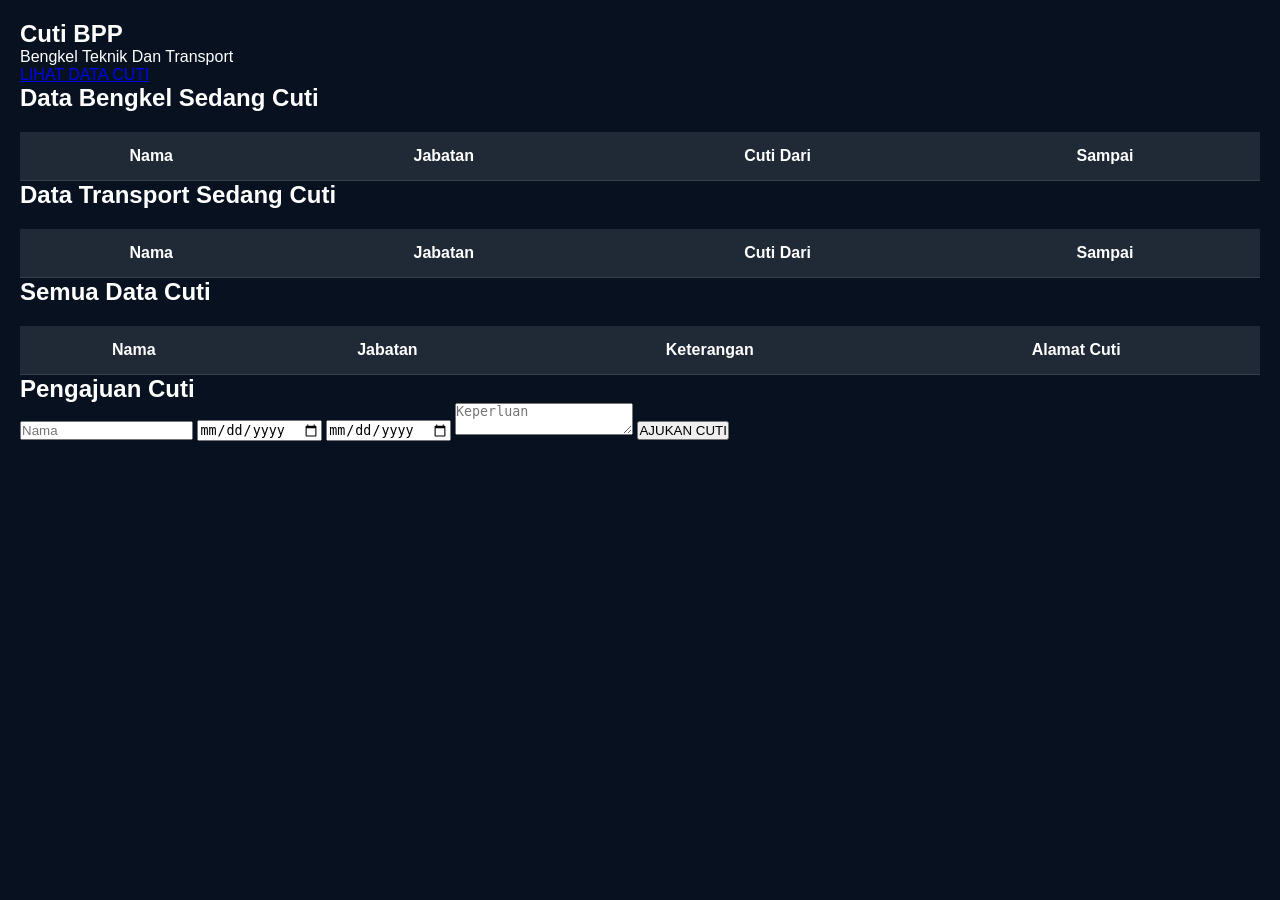
==== index.html @ aa013925 "Update index.html" ====
<!DOCTYPE html>
<html lang="id">
<head>
  <meta charset="UTF-8">
  <meta name="viewport" content="width=device-width, initial-scale=1.0">
  <title>Cuti BPP</title>

  <link rel="stylesheet" href="style.css">
</head>
<body>

  <!-- LANDING PAGE -->

  <section class="hero">

    <div class="overlay"></div>

    <div class="hero-content">
      <h1>Cuti BPP</h1>
      <p>Bengkel Teknik Dan Transport</p>

      <a href="#dashboard" class="btn">
        LIHAT DATA CUTI
      </a>
    </div>

  </section>

  <!-- DASHBOARD -->

  <section id="dashboard" class="dashboard">

    <div class="box">
      <h2>Data Bengkel Sedang Cuti</h2>

      <div class="table-wrap">
        <table>
          <thead>
            <tr>
              <th>Nama</th>
              <th>Jabatan</th>
              <th>Cuti Dari</th>
              <th>Sampai</th>
            </tr>
          </thead>

          <tbody id="bengkelAktif"></tbody>
        </table>
      </div>
    </div>

    <div class="box">
      <h2>Data Transport Sedang Cuti</h2>

      <div class="table-wrap">
        <table>
          <thead>
            <tr>
              <th>Nama</th>
              <th>Jabatan</th>
              <th>Cuti Dari</th>
              <th>Sampai</th>
            </tr>
          </thead>

          <tbody id="transportAktif"></tbody>
        </table>
      </div>
    </div>

    <div class="box">
      <h2>Semua Data Cuti</h2>

      <div class="table-wrap">
        <table>
          <thead>
            <tr>
              <th>Nama</th>
              <th>Jabatan</th>
              <th>Keterangan</th>
              <th>Alamat Cuti</th>
            </tr>
          </thead>

          <tbody id="semuaCuti"></tbody>
        </table>
      </div>
    </div>

  </section>

  <!-- FORM CUTI -->

  <section class="form-section">

    <div class="form-box">

      <h2>Pengajuan Cuti</h2>

      <form id="cutiForm">

        <input type="text" id="nama" placeholder="Nama" required>

        <input type="date" id="dari" required>

        <input type="date" id="sampai" required>

        <textarea id="keperluan" placeholder="Keperluan" required></textarea>

        <button type="submit">
          AJUKAN CUTI
        </button>

      </form>

    </div>

  </section>

  <script src="script.js"></script>

</body>
</html>
---- style.css ----
*{
  margin:0;
  padding:0;
  box-sizing:border-box;
}

body{
  font-family:Arial;
  background:#07111f;
  color:white;
  padding:20px;
}

header{
  margin-bottom:30px;
}

header h1{
  font-size:40px;
}

.card{
  background:rgba(255,255,255,0.05);
  padding:20px;
  border-radius:20px;
}

table{
  width:100%;
  border-collapse:collapse;
  margin-top:20px;
}

th,td{
  padding:15px;
  border-bottom:1px solid rgba(255,255,255,0.1);
}

th{
  background:rgba(255,255,255,0.1);
}
.status{
  background:#00c853;
  color:white;
  padding:6px 14px;
  border-radius:20px;
  font-size:12px;
  font-weight:bold;
}
.card{
  overflow-x:auto;
}
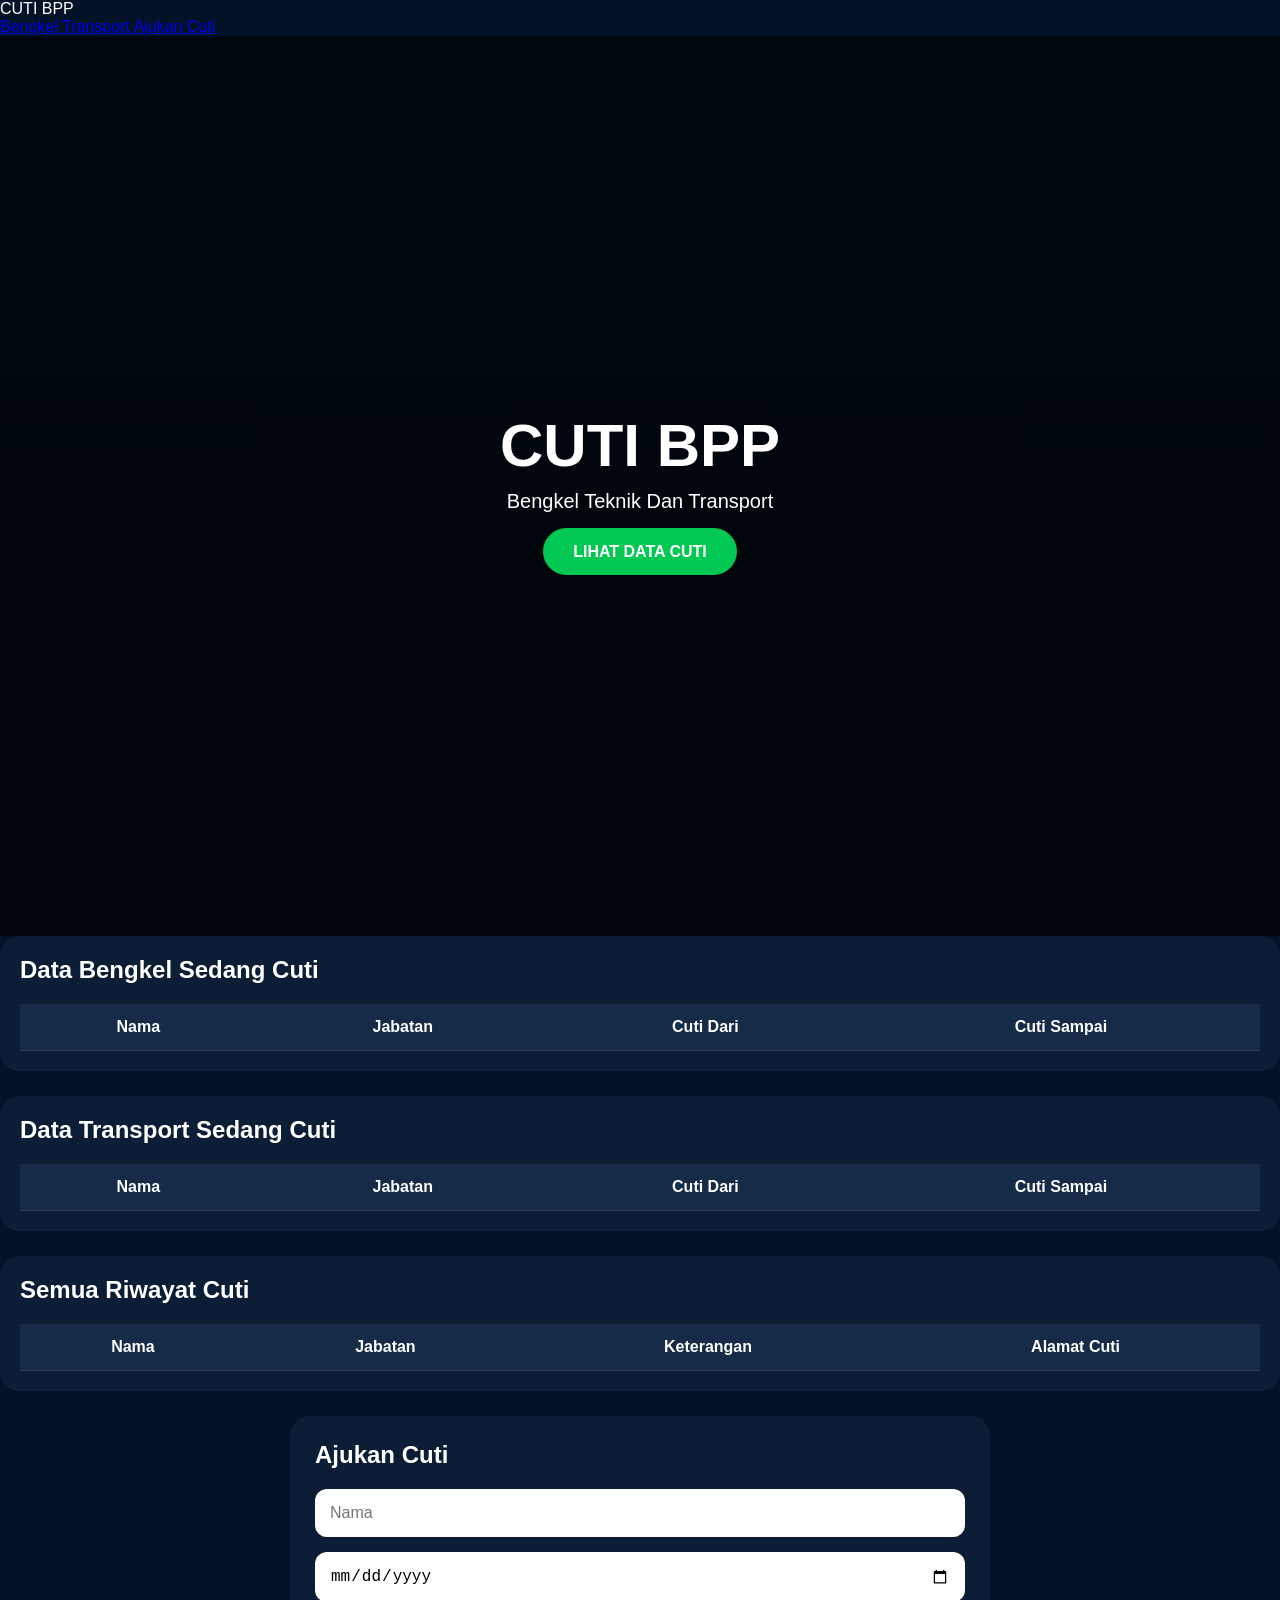
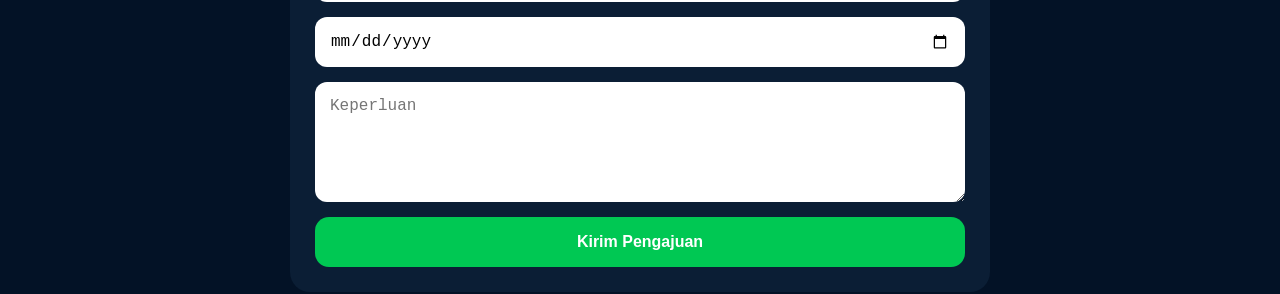
==== commit ac975a83: "Update index.html" ====
--- a/index.html
+++ b/index.html
@@ -1,123 +1,244 @@
 <!DOCTYPE html>
 <html lang="id">
 <head>
+
   <meta charset="UTF-8">
-  <meta name="viewport" content="width=device-width, initial-scale=1.0">
+
+  <meta name="viewport"
+  content="width=device-width, initial-scale=1.0">
+
   <title>Cuti BPP</title>
 
-  <link rel="stylesheet" href="style.css">
+  <link rel="stylesheet"
+  href="style.css">
+
 </head>
+
 <body>
 
-  <!-- LANDING PAGE -->
-
-  <section class="hero">
-
-    <div class="overlay"></div>
-
-    <div class="hero-content">
-      <h1>Cuti BPP</h1>
-      <p>Bengkel Teknik Dan Transport</p>
-
-      <a href="#dashboard" class="btn">
-        LIHAT DATA CUTI
-      </a>
-    </div>
-
-  </section>
-
-  <!-- DASHBOARD -->
-
-  <section id="dashboard" class="dashboard">
+<!-- NAVBAR -->
+
+<nav class="navbar">
+
+  <div class="logo">
+    CUTI BPP
+  </div>
+
+  <div class="menu">
+
+    <a href="#bengkel">
+      Bengkel
+    </a>
+
+    <a href="#transport">
+      Transport
+    </a>
+
+    <a href="#ajukan">
+      Ajukan Cuti
+    </a>
+
+  </div>
+
+</nav>
+
+<!-- HERO -->
+
+<section class="hero">
+
+  <div class="hero-content">
+
+    <h1>
+      CUTI BPP
+    </h1>
+
+    <p>
+      Bengkel Teknik Dan Transport
+    </p>
+
+    <a href="#bengkel"
+    class="btn">
+      LIHAT DATA CUTI
+    </a>
+
+  </div>
+
+</section>
+
+<!-- BENGKEL -->
+
+<section id="bengkel"
+class="section">
+
+  <div class="container">
 
     <div class="box">
-      <h2>Data Bengkel Sedang Cuti</h2>
+
+      <h2>
+        Data Bengkel Sedang Cuti
+      </h2>
 
       <div class="table-wrap">
+
         <table>
+
           <thead>
+
             <tr>
               <th>Nama</th>
               <th>Jabatan</th>
               <th>Cuti Dari</th>
-              <th>Sampai</th>
+              <th>Cuti Sampai</th>
             </tr>
+
           </thead>
 
-          <tbody id="bengkelAktif"></tbody>
+          <tbody id="bengkelAktif">
+
+          </tbody>
+
         </table>
+
       </div>
-    </div>
+
+    </div>
+
+  </div>
+
+</section>
+
+<!-- TRANSPORT -->
+
+<section id="transport"
+class="section">
+
+  <div class="container">
 
     <div class="box">
-      <h2>Data Transport Sedang Cuti</h2>
+
+      <h2>
+        Data Transport Sedang Cuti
+      </h2>
 
       <div class="table-wrap">
+
         <table>
+
           <thead>
+
             <tr>
               <th>Nama</th>
               <th>Jabatan</th>
               <th>Cuti Dari</th>
-              <th>Sampai</th>
+              <th>Cuti Sampai</th>
             </tr>
+
           </thead>
 
-          <tbody id="transportAktif"></tbody>
+          <tbody id="transportAktif">
+
+          </tbody>
+
         </table>
+
       </div>
-    </div>
+
+    </div>
+
+  </div>
+
+</section>
+
+<!-- SEMUA CUTI -->
+
+<section class="section">
+
+  <div class="container">
 
     <div class="box">
-      <h2>Semua Data Cuti</h2>
+
+      <h2>
+        Semua Riwayat Cuti
+      </h2>
 
       <div class="table-wrap">
+
         <table>
+
           <thead>
+
             <tr>
               <th>Nama</th>
               <th>Jabatan</th>
               <th>Keterangan</th>
               <th>Alamat Cuti</th>
             </tr>
+
           </thead>
 
-          <tbody id="semuaCuti"></tbody>
+          <tbody id="semuaCuti">
+
+          </tbody>
+
         </table>
+
       </div>
-    </div>
-
-  </section>
-
-  <!-- FORM CUTI -->
-
-  <section class="form-section">
+
+    </div>
+
+  </div>
+
+</section>
+
+<!-- FORM -->
+
+<section id="ajukan"
+class="section">
+
+  <div class="container">
 
     <div class="form-box">
 
-      <h2>Pengajuan Cuti</h2>
+      <h2>
+        Ajukan Cuti
+      </h2>
 
       <form id="cutiForm">
 
-        <input type="text" id="nama" placeholder="Nama" required>
-
-        <input type="date" id="dari" required>
-
-        <input type="date" id="sampai" required>
-
-        <textarea id="keperluan" placeholder="Keperluan" required></textarea>
+        <input
+        type="text"
+        id="nama"
+        placeholder="Nama"
+        required>
+
+        <input
+        type="date"
+        id="dari"
+        required>
+
+        <input
+        type="date"
+        id="sampai"
+        required>
+
+        <textarea
+        id="keperluan"
+        placeholder="Keperluan"
+        required></textarea>
 
         <button type="submit">
-          AJUKAN CUTI
+          Kirim Pengajuan
         </button>
 
       </form>
 
     </div>
 
-  </section>
-
-  <script src="script.js"></script>
+  </div>
+
+</section>
+
+<script src="script.js"></script>
 
 </body>
 </html>
--- a/style.css
+++ b/style.css
@@ -4,49 +4,152 @@
   box-sizing:border-box;
 }
 
+html{
+  scroll-behavior:smooth;
+}
+
 body{
   font-family:Arial;
-  background:#07111f;
+  background:#031226;
   color:white;
+}
+
+/* HERO */
+
+.hero{
+  height:100vh;
+  background:
+  linear-gradient(rgba(0,0,0,.6),rgba(0,0,0,.7)),
+  url('https://images.unsplash.com/photo-1517048676732-d65bc937f952?q=80&w=1400');
+
+  background-size:cover;
+  background-position:center;
+
+  display:flex;
+  align-items:center;
+  justify-content:center;
+
+  text-align:center;
   padding:20px;
 }
 
-header{
+.hero-content h1{
+  font-size:60px;
+  margin-bottom:10px;
+}
+
+.hero-content p{
+  font-size:20px;
   margin-bottom:30px;
 }
 
-header h1{
-  font-size:40px;
+.btn{
+  background:#00c853;
+  color:white;
+  padding:15px 30px;
+  border-radius:30px;
+  text-decoration:none;
+  font-weight:bold;
 }
 
-.card{
-  background:rgba(255,255,255,0.05);
+/* DASHBOARD */
+
+.dashboard{
+  padding:30px 15px;
+}
+
+.box{
+  background:#0b1e35;
+  margin-bottom:25px;
   padding:20px;
   border-radius:20px;
+}
+
+.box h2{
+  margin-bottom:20px;
+}
+
+.table-wrap{
+  overflow-x:auto;
 }
 
 table{
   width:100%;
   border-collapse:collapse;
-  margin-top:20px;
+  min-width:700px;
 }
 
 th,td{
-  padding:15px;
-  border-bottom:1px solid rgba(255,255,255,0.1);
+  padding:14px;
+  border-bottom:1px solid rgba(255,255,255,.1);
 }
 
 th{
-  background:rgba(255,255,255,0.1);
+  background:#162b47;
 }
-.status{
+
+/* FORM */
+
+.form-section{
+  padding:30px 15px 60px;
+}
+
+.form-box{
+  background:#0b1e35;
+  padding:25px;
+  border-radius:20px;
+  max-width:700px;
+  margin:auto;
+}
+
+.form-box h2{
+  margin-bottom:20px;
+}
+
+form{
+  display:flex;
+  flex-direction:column;
+  gap:15px;
+}
+
+input,
+textarea{
+  padding:15px;
+  border:none;
+  border-radius:12px;
+  font-size:16px;
+}
+
+textarea{
+  min-height:120px;
+}
+
+button{
   background:#00c853;
   color:white;
-  padding:6px 14px;
-  border-radius:20px;
-  font-size:12px;
+  border:none;
+  padding:16px;
+  border-radius:14px;
+  font-size:16px;
   font-weight:bold;
+  cursor:pointer;
 }
-.card{
-  overflow-x:auto;
+
+/* MOBILE */
+
+@media(max-width:768px){
+
+  .hero-content h1{
+    font-size:42px;
+  }
+
+  .hero-content p{
+    font-size:16px;
+  }
+
+  th,td{
+    font-size:13px;
+    padding:10px;
+  }
+
 }
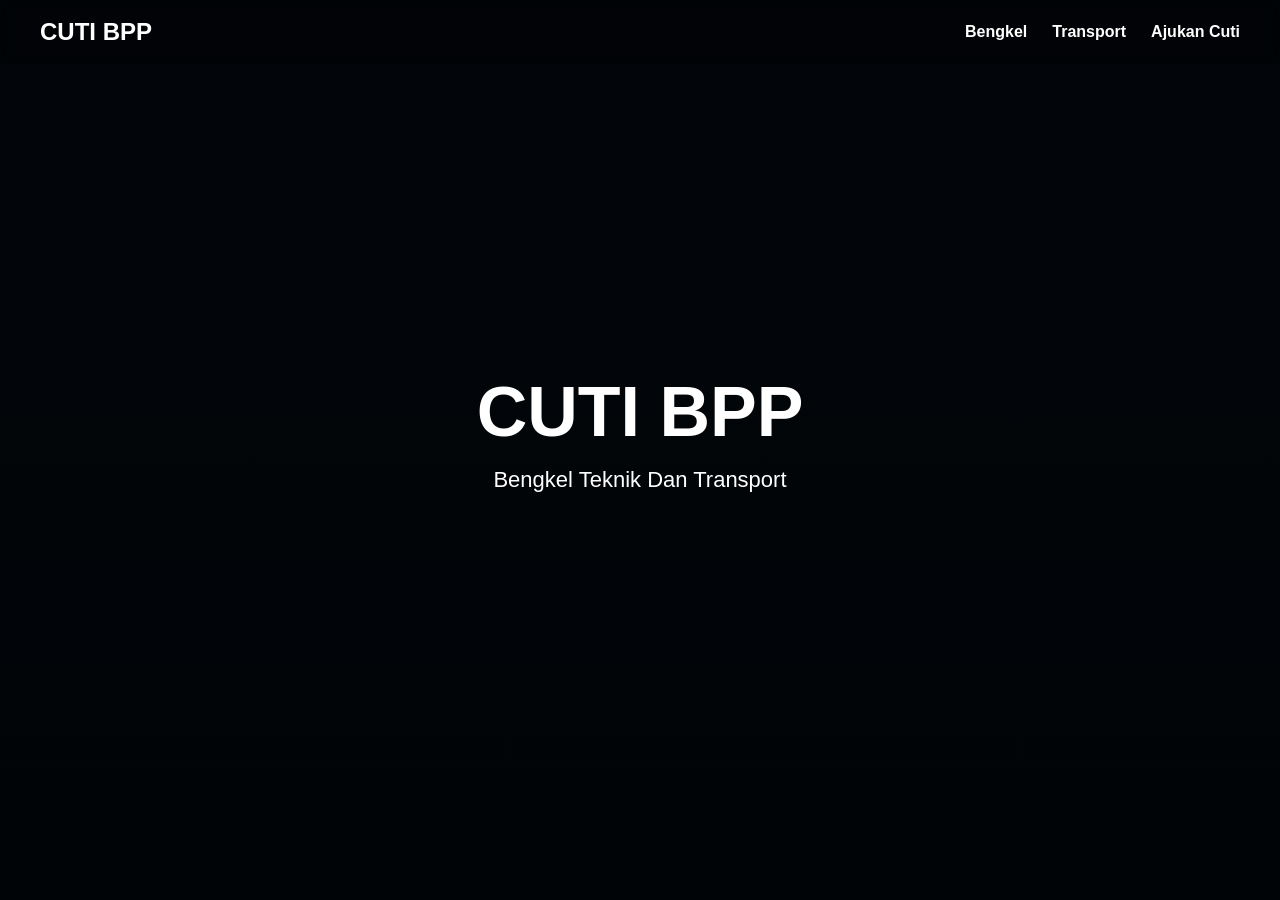
==== commit fd677f51: "Update index.html" ====
--- a/index.html
+++ b/index.html
@@ -16,8 +16,6 @@
 
 <body>
 
-<!-- NAVBAR -->
-
 <nav class="navbar">
 
   <div class="logo">
@@ -26,23 +24,21 @@
 
   <div class="menu">
 
-    <a href="#bengkel">
+    <a href="bengkel.html">
       Bengkel
     </a>
 
-    <a href="#transport">
+    <a href="transport.html">
       Transport
     </a>
 
-    <a href="#ajukan">
+    <a href="ajukan-cuti.html">
       Ajukan Cuti
     </a>
 
   </div>
 
 </nav>
-
-<!-- HERO -->
 
 <section class="hero">
 
@@ -56,189 +52,9 @@
       Bengkel Teknik Dan Transport
     </p>
 
-    <a href="#bengkel"
-    class="btn">
-      LIHAT DATA CUTI
-    </a>
-
   </div>
 
 </section>
 
-<!-- BENGKEL -->
-
-<section id="bengkel"
-class="section">
-
-  <div class="container">
-
-    <div class="box">
-
-      <h2>
-        Data Bengkel Sedang Cuti
-      </h2>
-
-      <div class="table-wrap">
-
-        <table>
-
-          <thead>
-
-            <tr>
-              <th>Nama</th>
-              <th>Jabatan</th>
-              <th>Cuti Dari</th>
-              <th>Cuti Sampai</th>
-            </tr>
-
-          </thead>
-
-          <tbody id="bengkelAktif">
-
-          </tbody>
-
-        </table>
-
-      </div>
-
-    </div>
-
-  </div>
-
-</section>
-
-<!-- TRANSPORT -->
-
-<section id="transport"
-class="section">
-
-  <div class="container">
-
-    <div class="box">
-
-      <h2>
-        Data Transport Sedang Cuti
-      </h2>
-
-      <div class="table-wrap">
-
-        <table>
-
-          <thead>
-
-            <tr>
-              <th>Nama</th>
-              <th>Jabatan</th>
-              <th>Cuti Dari</th>
-              <th>Cuti Sampai</th>
-            </tr>
-
-          </thead>
-
-          <tbody id="transportAktif">
-
-          </tbody>
-
-        </table>
-
-      </div>
-
-    </div>
-
-  </div>
-
-</section>
-
-<!-- SEMUA CUTI -->
-
-<section class="section">
-
-  <div class="container">
-
-    <div class="box">
-
-      <h2>
-        Semua Riwayat Cuti
-      </h2>
-
-      <div class="table-wrap">
-
-        <table>
-
-          <thead>
-
-            <tr>
-              <th>Nama</th>
-              <th>Jabatan</th>
-              <th>Keterangan</th>
-              <th>Alamat Cuti</th>
-            </tr>
-
-          </thead>
-
-          <tbody id="semuaCuti">
-
-          </tbody>
-
-        </table>
-
-      </div>
-
-    </div>
-
-  </div>
-
-</section>
-
-<!-- FORM -->
-
-<section id="ajukan"
-class="section">
-
-  <div class="container">
-
-    <div class="form-box">
-
-      <h2>
-        Ajukan Cuti
-      </h2>
-
-      <form id="cutiForm">
-
-        <input
-        type="text"
-        id="nama"
-        placeholder="Nama"
-        required>
-
-        <input
-        type="date"
-        id="dari"
-        required>
-
-        <input
-        type="date"
-        id="sampai"
-        required>
-
-        <textarea
-        id="keperluan"
-        placeholder="Keperluan"
-        required></textarea>
-
-        <button type="submit">
-          Kirim Pengajuan
-        </button>
-
-      </form>
-
-    </div>
-
-  </div>
-
-</section>
-
-<script src="script.js"></script>
-
 </body>
 </html>
--- a/style.css
+++ b/style.css
@@ -10,64 +10,123 @@
 
 body{
   font-family:Arial;
-  background:#031226;
-  color:white;
+  background:#061321;
+  color:white;
+  overflow-x:hidden;
+}
+
+/* NAVBAR */
+
+.navbar{
+  width:100%;
+  position:fixed;
+  top:0;
+  left:0;
+
+  display:flex;
+  justify-content:space-between;
+  align-items:center;
+
+  padding:18px 40px;
+
+  background:rgba(0,0,0,.4);
+  backdrop-filter:blur(10px);
+
+  z-index:999;
+}
+
+.logo{
+  font-size:24px;
+  font-weight:bold;
+}
+
+.menu{
+  display:flex;
+  gap:25px;
+}
+
+.menu a{
+  color:white;
+  text-decoration:none;
+  font-weight:bold;
+}
+
+.menu a:hover{
+  color:#00c853;
 }
 
 /* HERO */
 
 .hero{
-  height:100vh;
+  min-height:100vh;
+
   background:
-  linear-gradient(rgba(0,0,0,.6),rgba(0,0,0,.7)),
-  url('https://images.unsplash.com/photo-1517048676732-d65bc937f952?q=80&w=1400');
+  linear-gradient(rgba(0,0,0,.7),rgba(0,0,0,.8)),
+  url('https://images.unsplash.com/photo-1497366754035-f200968a6e72?q=80&w=1400');
 
   background-size:cover;
   background-position:center;
 
   display:flex;
+  justify-content:center;
   align-items:center;
-  justify-content:center;
 
   text-align:center;
+
   padding:20px;
 }
 
 .hero-content h1{
-  font-size:60px;
-  margin-bottom:10px;
+  font-size:70px;
+  margin-bottom:15px;
 }
 
 .hero-content p{
-  font-size:20px;
-  margin-bottom:30px;
+  font-size:22px;
+  margin-bottom:35px;
 }
 
 .btn{
   background:#00c853;
   color:white;
-  padding:15px 30px;
-  border-radius:30px;
+
   text-decoration:none;
-  font-weight:bold;
-}
-
-/* DASHBOARD */
-
-.dashboard{
-  padding:30px 15px;
-}
+
+  padding:16px 35px;
+
+  border-radius:40px;
+
+  font-weight:bold;
+}
+
+/* SECTION */
+
+.section{
+  padding:40px 15px;
+}
+
+.container{
+  max-width:1300px;
+  margin:auto;
+}
+
+/* BOX */
 
 .box{
-  background:#0b1e35;
-  margin-bottom:25px;
-  padding:20px;
+  background:#0d1f33;
+
+  padding:25px;
+
   border-radius:20px;
+
+  margin-bottom:30px;
 }
 
 .box h2{
   margin-bottom:20px;
 }
+
+/* TABLE */
 
 .table-wrap{
   overflow-x:auto;
@@ -79,26 +138,28 @@
   min-width:700px;
 }
 
-th,td{
+th{
+  background:#142b45;
+  padding:15px;
+  text-align:left;
+}
+
+td{
   padding:14px;
-  border-bottom:1px solid rgba(255,255,255,.1);
-}
-
-th{
-  background:#162b47;
+  border-bottom:1px solid rgba(255,255,255,.08);
 }
 
 /* FORM */
 
-.form-section{
-  padding:30px 15px 60px;
-}
-
 .form-box{
-  background:#0b1e35;
-  padding:25px;
+  background:#0d1f33;
+
+  padding:30px;
+
   border-radius:20px;
+
   max-width:700px;
+
   margin:auto;
 }
 
@@ -114,30 +175,64 @@
 
 input,
 textarea{
+  background:#081423;
+
+  border:none;
+
   padding:15px;
-  border:none;
+
   border-radius:12px;
-  font-size:16px;
+
+  color:white;
+
+  font-size:15px;
 }
 
 textarea{
-  min-height:120px;
+  min-height:140px;
+  resize:none;
 }
 
 button{
   background:#00c853;
-  color:white;
+
   border:none;
-  padding:16px;
-  border-radius:14px;
+
+  color:white;
+
+  padding:15px;
+
+  border-radius:12px;
+
   font-size:16px;
-  font-weight:bold;
+
+  font-weight:bold;
+
   cursor:pointer;
 }
 
 /* MOBILE */
 
 @media(max-width:768px){
+
+  .navbar{
+    flex-direction:column;
+    gap:15px;
+    padding:15px;
+  }
+
+  .menu{
+    width:100%;
+    justify-content:space-around;
+  }
+
+  .menu a{
+    font-size:14px;
+  }
+
+  .hero{
+    min-height:75vh;
+  }
 
   .hero-content h1{
     font-size:42px;
@@ -147,9 +242,25 @@
     font-size:16px;
   }
 
+  .btn{
+    display:block;
+  }
+
+  .box{
+    padding:18px;
+  }
+
+  table{
+    min-width:600px;
+  }
+
   th,td{
-    font-size:13px;
+    font-size:12px;
     padding:10px;
   }
 
-}
+  .form-box{
+    padding:20px;
+  }
+
+}
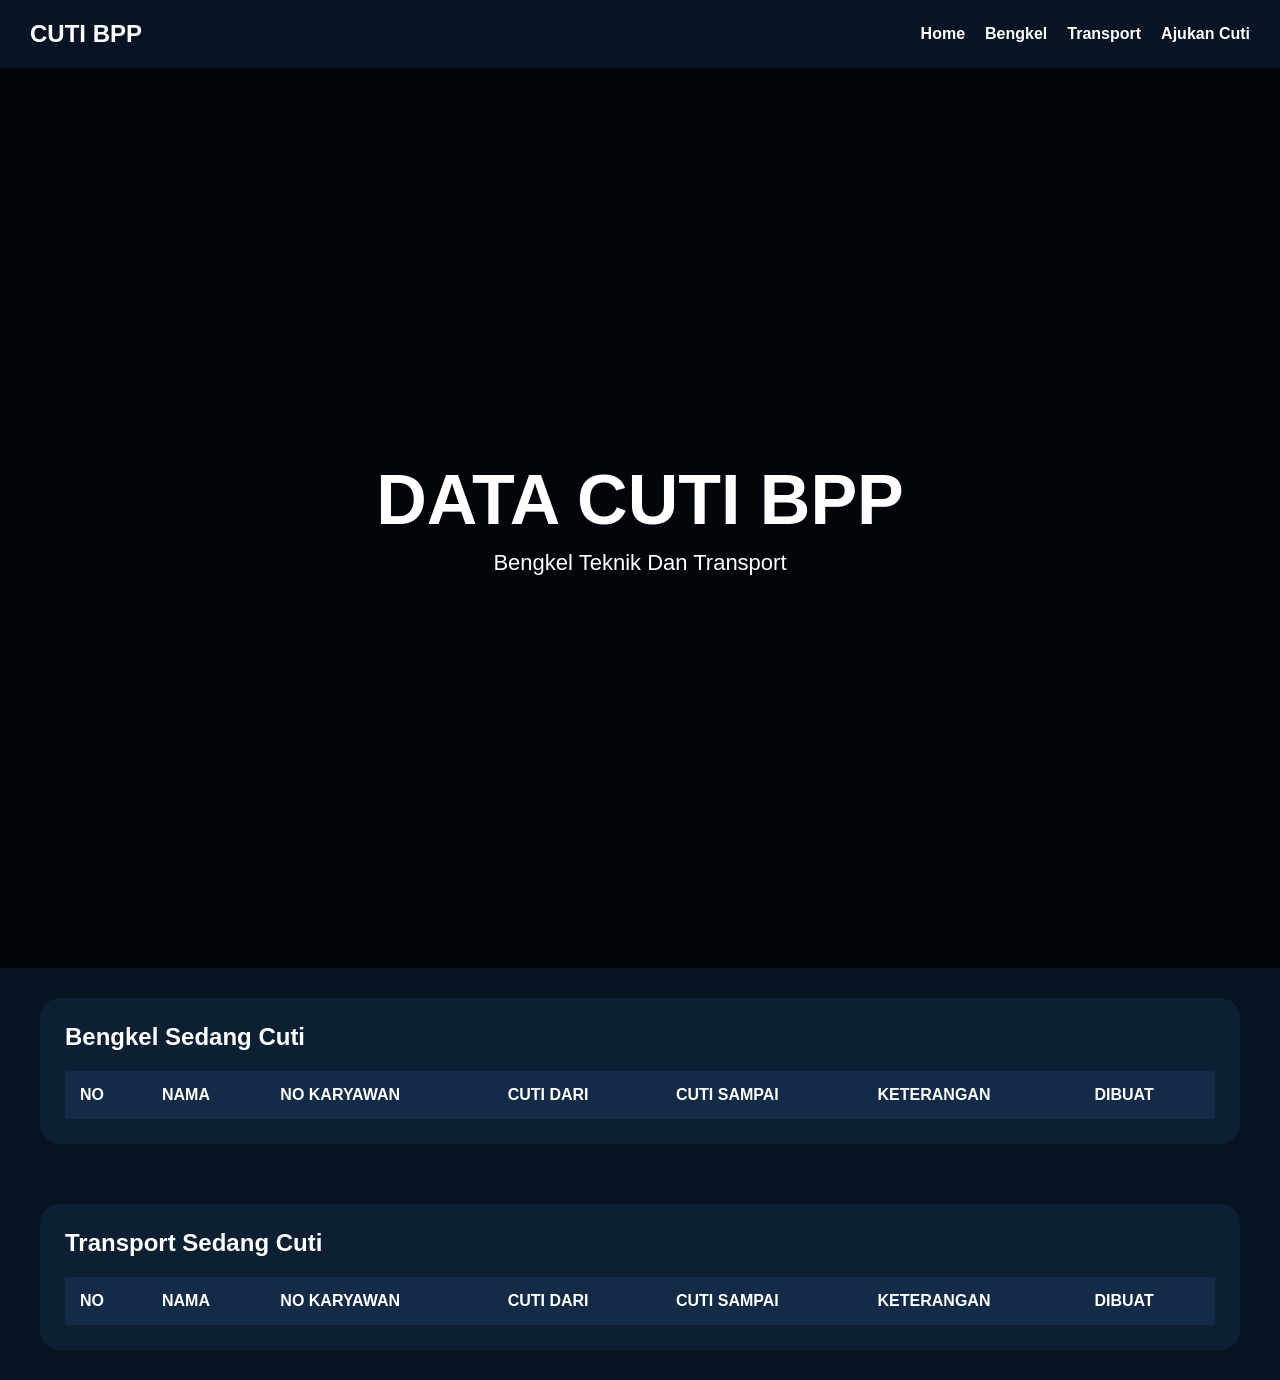
==== commit 53905624: "Update index.html" ====
--- a/index.html
+++ b/index.html
@@ -16,6 +16,8 @@
 
 <body>
 
+<!-- NAVBAR -->
+
 <nav class="navbar">
 
   <div class="logo">
@@ -23,6 +25,10 @@
   </div>
 
   <div class="menu">
+
+    <a href="index.html">
+      Home
+    </a>
 
     <a href="bengkel.html">
       Bengkel
@@ -40,12 +46,14 @@
 
 </nav>
 
+<!-- HERO -->
+
 <section class="hero">
 
   <div class="hero-content">
 
     <h1>
-      CUTI BPP
+      DATA CUTI BPP
     </h1>
 
     <p>
@@ -56,5 +64,95 @@
 
 </section>
 
+<!-- BENGKEL -->
+
+<section class="section">
+
+  <div class="container">
+
+    <div class="box">
+
+      <h2>
+        Bengkel Sedang Cuti
+      </h2>
+
+      <div class="table-wrap">
+
+        <table>
+
+          <thead>
+
+            <tr>
+              <th>NO</th>
+              <th>NAMA</th>
+              <th>NO KARYAWAN</th>
+              <th>CUTI DARI</th>
+              <th>CUTI SAMPAI</th>
+              <th>KETERANGAN</th>
+              <th>DIBUAT</th>
+            </tr>
+
+          </thead>
+
+          <tbody id="bengkelBody">
+
+          </tbody>
+
+        </table>
+
+      </div>
+
+    </div>
+
+  </div>
+
+</section>
+
+<!-- TRANSPORT -->
+
+<section class="section">
+
+  <div class="container">
+
+    <div class="box">
+
+      <h2>
+        Transport Sedang Cuti
+      </h2>
+
+      <div class="table-wrap">
+
+        <table>
+
+          <thead>
+
+            <tr>
+              <th>NO</th>
+              <th>NAMA</th>
+              <th>NO KARYAWAN</th>
+              <th>CUTI DARI</th>
+              <th>CUTI SAMPAI</th>
+              <th>KETERANGAN</th>
+              <th>DIBUAT</th>
+            </tr>
+
+          </thead>
+
+          <tbody id="transportBody">
+
+          </tbody>
+
+        </table>
+
+      </div>
+
+    </div>
+
+  </div>
+
+</section>
+
+<script src="index.js"></script>
+
 </body>
 </html>
--- a/style.css
+++ b/style.css
@@ -4,35 +4,22 @@
   box-sizing:border-box;
 }
 
-html{
-  scroll-behavior:smooth;
-}
-
 body{
   font-family:Arial;
   background:#061321;
   color:white;
-  overflow-x:hidden;
 }
 
 /* NAVBAR */
 
 .navbar{
-  width:100%;
-  position:fixed;
-  top:0;
-  left:0;
-
   display:flex;
   justify-content:space-between;
   align-items:center;
 
-  padding:18px 40px;
+  padding:20px 30px;
 
-  background:rgba(0,0,0,.4);
-  backdrop-filter:blur(10px);
-
-  z-index:999;
+  background:#081423;
 }
 
 .logo{
@@ -42,7 +29,7 @@
 
 .menu{
   display:flex;
-  gap:25px;
+  gap:20px;
 }
 
 .menu a{
@@ -51,21 +38,10 @@
   font-weight:bold;
 }
 
-.menu a:hover{
-  color:#00c853;
-}
-
 /* HERO */
 
 .hero{
   min-height:100vh;
-
-  background:
-  linear-gradient(rgba(0,0,0,.7),rgba(0,0,0,.8)),
-  url('https://images.unsplash.com/photo-1497366754035-f200968a6e72?q=80&w=1400');
-
-  background-size:cover;
-  background-position:center;
 
   display:flex;
   justify-content:center;
@@ -73,40 +49,30 @@
 
   text-align:center;
 
-  padding:20px;
+  background:
+  linear-gradient(rgba(0,0,0,.7),rgba(0,0,0,.7)),
+  url('https://images.unsplash.com/photo-1497366754035-f200968a6e72?q=80&w=1400');
+
+  background-size:cover;
 }
 
 .hero-content h1{
   font-size:70px;
-  margin-bottom:15px;
 }
 
 .hero-content p{
   font-size:22px;
-  margin-bottom:35px;
-}
-
-.btn{
-  background:#00c853;
-  color:white;
-
-  text-decoration:none;
-
-  padding:16px 35px;
-
-  border-radius:40px;
-
-  font-weight:bold;
+  margin-top:10px;
 }
 
 /* SECTION */
 
 .section{
-  padding:40px 15px;
+  padding:30px 15px;
 }
 
 .container{
-  max-width:1300px;
+  max-width:1200px;
   margin:auto;
 }
 
@@ -118,8 +84,6 @@
   padding:25px;
 
   border-radius:20px;
-
-  margin-bottom:30px;
 }
 
 .box h2{
@@ -135,17 +99,16 @@
 table{
   width:100%;
   border-collapse:collapse;
-  min-width:700px;
 }
 
 th{
-  background:#142b45;
+  background:#132b46;
   padding:15px;
   text-align:left;
 }
 
 td{
-  padding:14px;
+  padding:15px;
   border-bottom:1px solid rgba(255,255,255,.08);
 }
 
@@ -175,22 +138,19 @@
 
 input,
 textarea{
-  background:#081423;
+  padding:15px;
 
   border:none;
 
-  padding:15px;
+  border-radius:10px;
 
-  border-radius:12px;
+  background:#081423;
 
   color:white;
-
-  font-size:15px;
 }
 
 textarea{
-  min-height:140px;
-  resize:none;
+  min-height:130px;
 }
 
 button{
@@ -202,9 +162,7 @@
 
   padding:15px;
 
-  border-radius:12px;
-
-  font-size:16px;
+  border-radius:10px;
 
   font-weight:bold;
 
@@ -218,7 +176,6 @@
   .navbar{
     flex-direction:column;
     gap:15px;
-    padding:15px;
   }
 
   .menu{
@@ -226,41 +183,12 @@
     justify-content:space-around;
   }
 
-  .menu a{
-    font-size:14px;
-  }
-
-  .hero{
-    min-height:75vh;
-  }
-
   .hero-content h1{
-    font-size:42px;
+    font-size:40px;
   }
 
   .hero-content p{
     font-size:16px;
   }
 
-  .btn{
-    display:block;
-  }
-
-  .box{
-    padding:18px;
-  }
-
-  table{
-    min-width:600px;
-  }
-
-  th,td{
-    font-size:12px;
-    padding:10px;
-  }
-
-  .form-box{
-    padding:20px;
-  }
-
 }
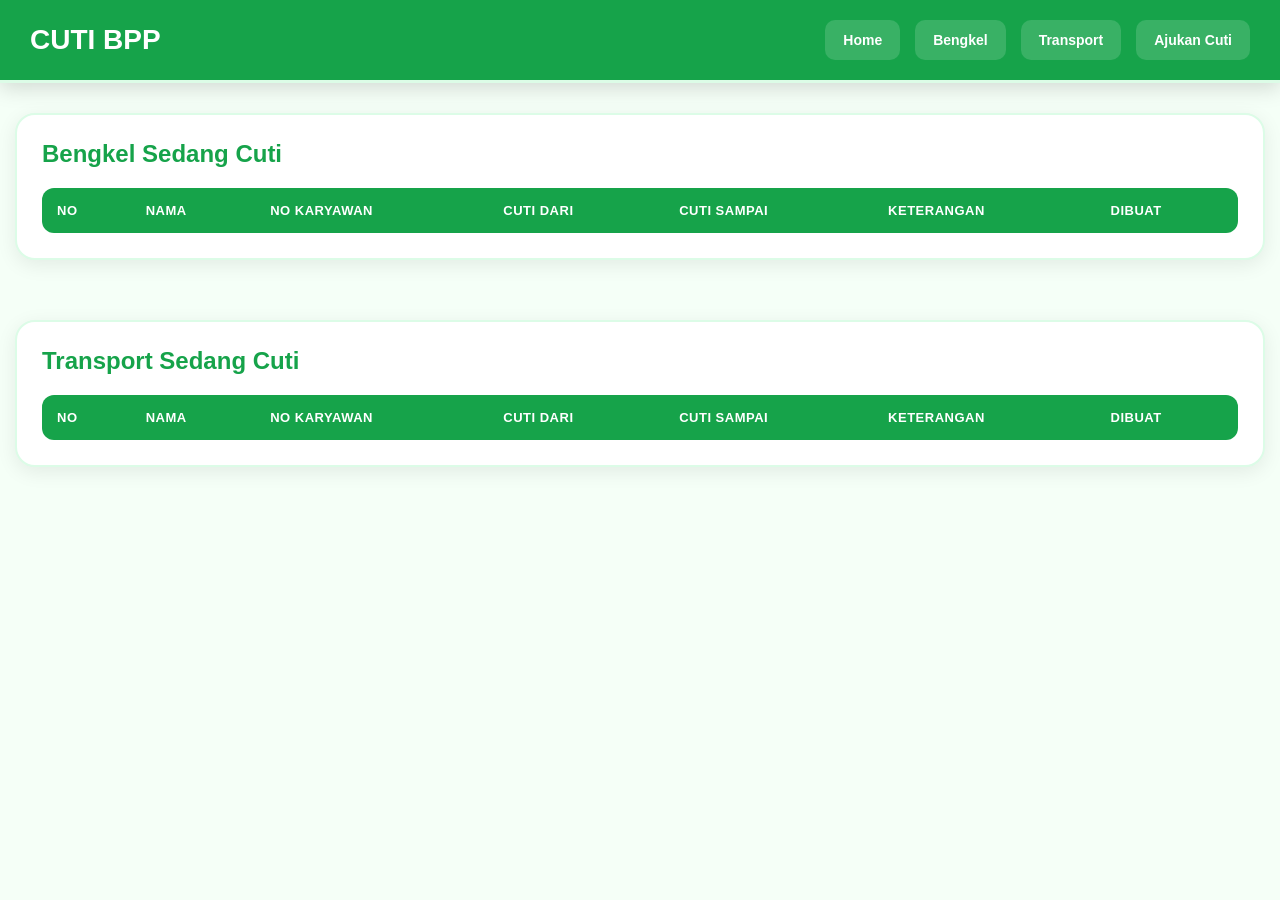
==== commit e114ab4d: "Update index.html" ====
--- a/index.html
+++ b/index.html
@@ -45,24 +45,6 @@
   </div>
 
 </nav>
-
-<!-- HERO -->
-
-<section class="hero">
-
-  <div class="hero-content">
-
-    <h1>
-      DATA CUTI BPP
-    </h1>
-
-    <p>
-      Bengkel Teknik Dan Transport
-    </p>
-
-  </div>
-
-</section>
 
 <!-- BENGKEL -->
 
--- a/style.css
+++ b/style.css
@@ -6,42 +6,75 @@
 
 body{
   font-family:Arial;
-  background:#061321;
-  color:white;
+  background:#f5fff7;
+  color:#1b1b1b;
 }
 
 /* NAVBAR */
 
 .navbar{
+
+  position:sticky;
+  top:0;
+
   display:flex;
   justify-content:space-between;
   align-items:center;
 
   padding:20px 30px;
 
-  background:#081423;
+  background:#16a34a;
+
+  box-shadow:0 5px 20px rgba(0,0,0,.15);
+
+  z-index:999;
 }
 
 .logo{
-  font-size:24px;
+
+  font-size:28px;
   font-weight:bold;
+  color:white;
+
 }
 
 .menu{
+
   display:flex;
-  gap:20px;
+  gap:15px;
+
 }
 
 .menu a{
+
   color:white;
+
   text-decoration:none;
+
   font-weight:bold;
+
+  background:rgba(255,255,255,.15);
+
+  padding:12px 18px;
+
+  border-radius:10px;
+
+  transition:.3s;
+
+}
+
+.menu a:hover{
+
+  background:white;
+  color:#16a34a;
+
 }
 
 /* HERO */
 
 .hero{
-  min-height:100vh;
+
+  min-height:22vh;
 
   display:flex;
   justify-content:center;
@@ -49,124 +82,205 @@
 
   text-align:center;
 
+  padding:20px;
+
   background:
-  linear-gradient(rgba(0,0,0,.7),rgba(0,0,0,.7)),
-  url('https://images.unsplash.com/photo-1497366754035-f200968a6e72?q=80&w=1400');
-
-  background-size:cover;
+  linear-gradient(rgba(22,163,74,.92),
+  rgba(22,163,74,.92));
+
+  color:white;
 }
 
 .hero-content h1{
-  font-size:70px;
-}
-
+
+  font-size:38px;
+  margin-bottom:6px;
+  font-weight:700;
+  letter-spacing:1px;
+
+}
 .hero-content p{
-  font-size:22px;
-  margin-top:10px;
+
+  font-size:14px;
+  opacity:.9;
+  font-weight:400;
+
 }
 
 /* SECTION */
 
 .section{
+
   padding:30px 15px;
+
 }
 
 .container{
-  max-width:1200px;
+
+  max-width:1400px;
   margin:auto;
+
 }
 
 /* BOX */
 
 .box{
-  background:#0d1f33;
+
+  background:white;
+
+  border-radius:20px;
 
   padding:25px;
 
-  border-radius:20px;
+  box-shadow:0 5px 20px rgba(0,0,0,.08);
+
+  border:2px solid #dcfce7;
+
 }
 
 .box h2{
+
   margin-bottom:20px;
+
+  color:#16a34a;
+
 }
 
 /* TABLE */
 
 .table-wrap{
+
   overflow-x:auto;
+
 }
 
 table{
+
   width:100%;
   border-collapse:collapse;
+  min-width:1000px;
+
 }
 
 th{
-  background:#132b46;
+
+  background:#16a34a;
+
+  color:white;
+
   padding:15px;
+
   text-align:left;
+
 }
 
 td{
+
   padding:15px;
-  border-bottom:1px solid rgba(255,255,255,.08);
+
+  border-bottom:1px solid #e5e7eb;
+
+}
+
+tr:nth-child(even){
+
+  background:#f0fdf4;
+
+}
+
+tr:hover{
+
+  background:#dcfce7;
+
 }
 
 /* FORM */
 
 .form-box{
-  background:#0d1f33;
+
+  background:white;
+
+  border-radius:20px;
 
   padding:30px;
 
-  border-radius:20px;
-
-  max-width:700px;
-
-  margin:auto;
+  box-shadow:0 5px 20px rgba(0,0,0,.08);
+
+  border:2px solid #dcfce7;
+
 }
 
 .form-box h2{
+
   margin-bottom:20px;
+
+  color:#16a34a;
+
 }
 
 form{
+
   display:flex;
   flex-direction:column;
   gap:15px;
+
 }
 
 input,
 textarea{
+
   padding:15px;
 
+  border:2px solid #bbf7d0;
+
+  border-radius:10px;
+
+  font-size:15px;
+
+  outline:none;
+
+}
+
+input:focus,
+textarea:focus{
+
+  border-color:#16a34a;
+
+}
+
+textarea{
+
+  min-height:130px;
+  resize:none;
+
+}
+
+button{
+
+  background:#16a34a;
+
+  color:white;
+
   border:none;
 
+  padding:15px;
+
   border-radius:10px;
 
-  background:#081423;
-
-  color:white;
-}
-
-textarea{
-  min-height:130px;
-}
-
-button{
-  background:#00c853;
-
-  border:none;
-
-  color:white;
-
-  padding:15px;
-
-  border-radius:10px;
+  font-size:16px;
 
   font-weight:bold;
 
   cursor:pointer;
+
+  transition:.3s;
+
+}
+
+button:hover{
+
+  background:#15803d;
+
 }
 
 /* MOBILE */
@@ -174,21 +288,114 @@
 @media(max-width:768px){
 
   .navbar{
+
     flex-direction:column;
+
     gap:15px;
+
+    padding:15px;
+
   }
 
   .menu{
+
     width:100%;
-    justify-content:space-around;
+
+    overflow:auto;
+
+  }
+
+  .menu a{
+
+    white-space:nowrap;
+
+    font-size:13px;
+
+    padding:10px 14px;
+
+  }
+
+  .hero{
+
+    min-height:30vh;
+
   }
 
   .hero-content h1{
-    font-size:40px;
+
+    font-size:35px;
+
   }
 
   .hero-content p{
-    font-size:16px;
-  }
-
-}
+
+    font-size:15px;
+
+  }
+
+  .box,
+  .form-box{
+
+    padding:18px;
+
+  }
+
+  th,td{
+
+    font-size:12px;
+    padding:10px;
+
+  }
+
+}
+/* EFFECT */
+
+.box{
+
+  transition:.3s;
+
+}
+
+.box:hover{
+
+  transform:translateY(-3px);
+
+}
+
+table{
+
+  border-radius:12px;
+  overflow:hidden;
+
+}
+
+th{
+
+  font-size:13px;
+  letter-spacing:.5px;
+
+}
+
+td{
+
+  font-size:13px;
+
+}
+
+.navbar{
+
+  border-bottom:3px solid #dcfce7;
+
+}
+
+.menu a{
+
+  font-size:14px;
+
+}
+
+.menu a:hover{
+
+  transform:translateY(-2px);
+
+}
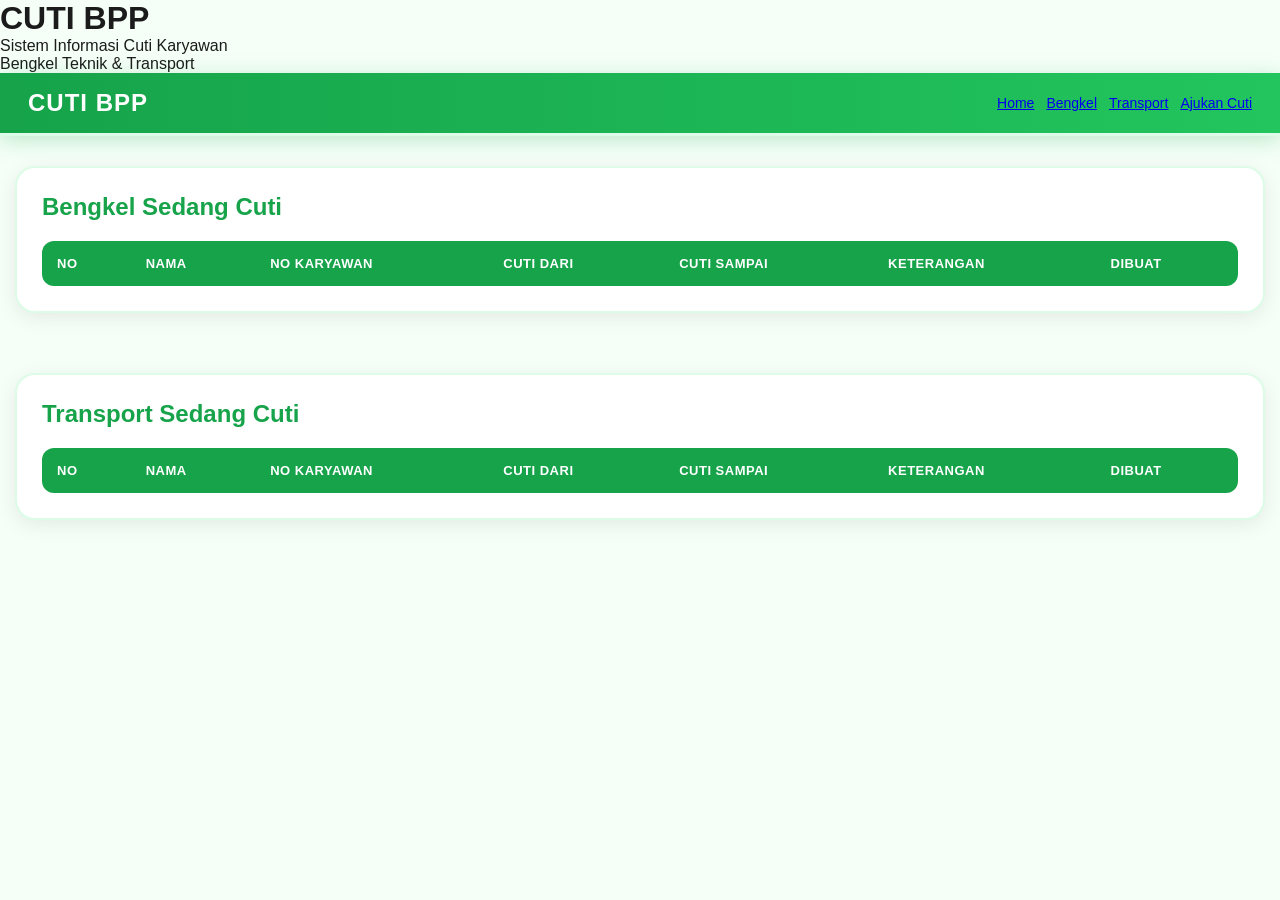
==== commit 5bfd9112: "Update index.html" ====
--- a/index.html
+++ b/index.html
@@ -15,6 +15,37 @@
 </head>
 
 <body>
+  <!-- HEADER -->
+
+<header class="top-header">
+
+  <div class="header-overlay"></div>
+
+  <div class="header-content">
+
+    <div class="header-text">
+
+      <h1>
+        CUTI BPP
+      </h1>
+
+      <p>
+        Sistem Informasi Cuti Karyawan
+      </p>
+
+    </div>
+
+    <div class="header-badge">
+
+      <span>
+        Bengkel Teknik & Transport
+      </span>
+
+    </div>
+
+  </div>
+
+</header>
 
 <!-- NAVBAR -->
 
--- a/style.css
+++ b/style.css
@@ -17,31 +17,50 @@
   position:sticky;
   top:0;
 
+  width:100%;
+
   display:flex;
   justify-content:space-between;
   align-items:center;
 
-  padding:20px 30px;
-
-  background:#16a34a;
-
-  box-shadow:0 5px 20px rgba(0,0,0,.15);
+  padding:16px 28px;
+
+  background:
+  linear-gradient(
+    90deg,
+    #16a34a,
+    #22c55e
+  );
+
+  box-shadow:
+  0 4px 20px rgba(22,163,74,.25);
+
+  border-bottom:
+  1px solid rgba(255,255,255,.2);
 
   z-index:999;
 }
-
 .logo{
 
-  font-size:28px;
-  font-weight:bold;
   color:white;
 
+  font-size:24px;
+
+  font-weight:800;
+
+  letter-spacing:1px;
+
+  text-transform:uppercase;
+
 }
 
 .menu{
 
   display:flex;
-  gap:15px;
+  align-items:center;
+  gap:12px;
+
+}
 
 }
 
@@ -51,22 +70,35 @@
 
   text-decoration:none;
 
-  font-weight:bold;
-
-  background:rgba(255,255,255,.15);
-
-  padding:12px 18px;
-
-  border-radius:10px;
+  font-size:14px;
+
+  font-weight:600;
+
+  padding:10px 16px;
+
+  border-radius:12px;
 
   transition:.3s;
 
-}
-
+  backdrop-filter:blur(10px);
+
+  background:
+  rgba(255,255,255,.12);
+
+  border:
+  1px solid rgba(255,255,255,.15);
+
+}
 .menu a:hover{
 
   background:white;
+
   color:#16a34a;
+
+  transform:translateY(-2px);
+
+  box-shadow:
+  0 5px 15px rgba(255,255,255,.2);
 
 }
 
@@ -291,17 +323,25 @@
 
     flex-direction:column;
 
-    gap:15px;
-
-    padding:15px;
+    gap:14px;
+
+    padding:14px;
 
   }
 
+  .logo{
+
+    font-size:20px;
+
+  }
+
   .menu{
 
     width:100%;
 
-    overflow:auto;
+    overflow-x:auto;
+
+    padding-bottom:5px;
 
   }
 
@@ -312,38 +352,6 @@
     font-size:13px;
 
     padding:10px 14px;
-
-  }
-
-  .hero{
-
-    min-height:30vh;
-
-  }
-
-  .hero-content h1{
-
-    font-size:35px;
-
-  }
-
-  .hero-content p{
-
-    font-size:15px;
-
-  }
-
-  .box,
-  .form-box{
-
-    padding:18px;
-
-  }
-
-  th,td{
-
-    font-size:12px;
-    padding:10px;
 
   }
 
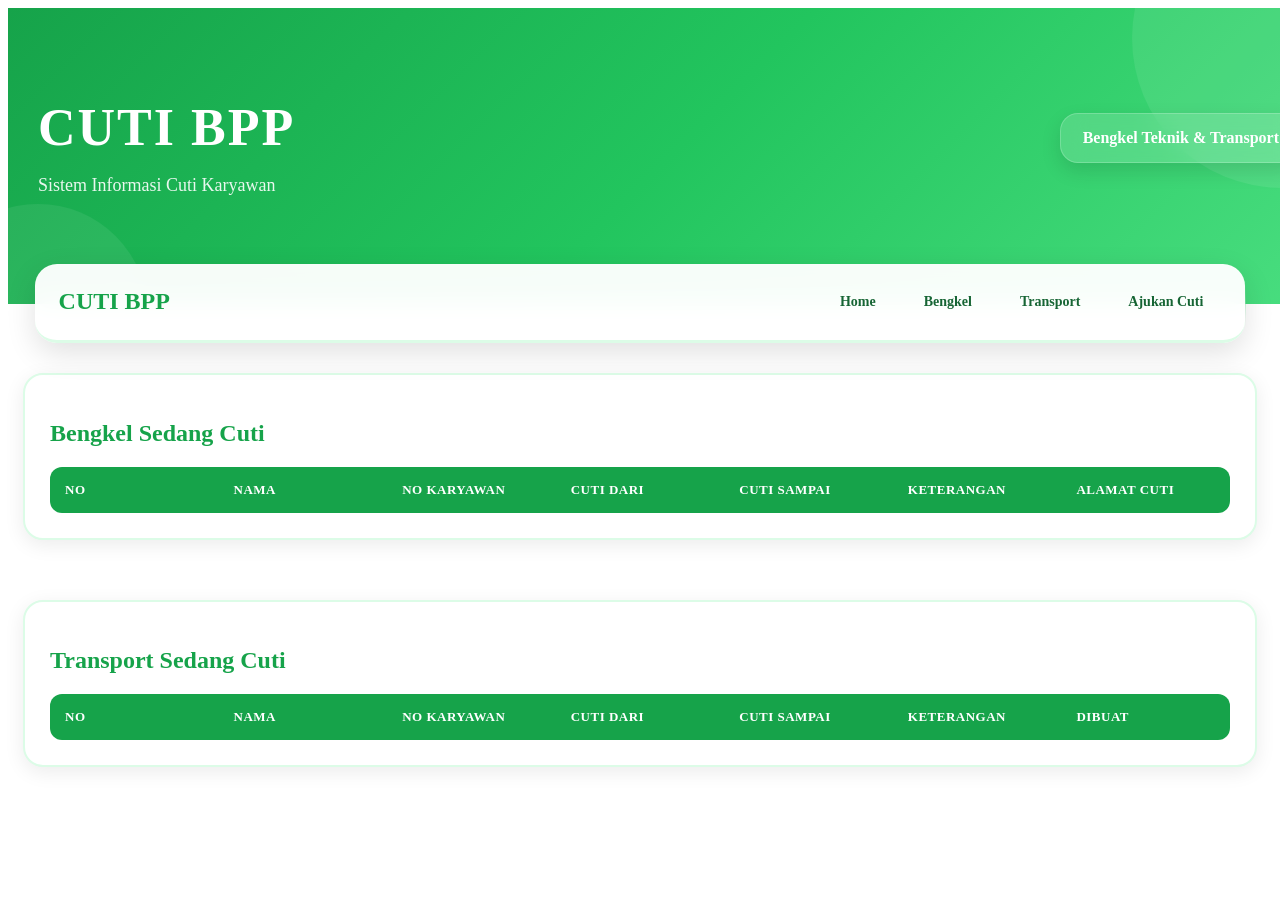
==== commit e1752373: "Update index.html" ====
--- a/index.html
+++ b/index.html
@@ -102,7 +102,7 @@
               <th>CUTI DARI</th>
               <th>CUTI SAMPAI</th>
               <th>KETERANGAN</th>
-              <th>DIBUAT</th>
+              <th>ALAMAT CUTI</th>
             </tr>
 
           </thead>
--- a/style.css
+++ b/style.css
@@ -1,56 +1,169 @@
-*{
-  margin:0;
-  padding:0;
-  box-sizing:border-box;
-}
-
-body{
-  font-family:Arial;
-  background:#f5fff7;
-  color:#1b1b1b;
-}
-
-/* NAVBAR */
-
-.navbar{
-
-  position:sticky;
-  top:0;
+/* HEADER */
+
+.top-header{
+
+  position:relative;
 
   width:100%;
+
+  padding:55px 30px 90px;
+
+  background:
+  linear-gradient(
+    135deg,
+    #16a34a,
+    #22c55e,
+    #4ade80
+  );
+
+  overflow:hidden;
+
+}
+
+/* EFFECT BULAT */
+
+.top-header::before{
+
+  content:"";
+
+  position:absolute;
+
+  width:300px;
+  height:300px;
+
+  border-radius:50%;
+
+  background:
+  rgba(255,255,255,.08);
+
+  top:-120px;
+  right:-100px;
+
+}
+
+.top-header::after{
+
+  content:"";
+
+  position:absolute;
+
+  width:220px;
+  height:220px;
+
+  border-radius:50%;
+
+  background:
+  rgba(255,255,255,.07);
+
+  bottom:-120px;
+  left:-80px;
+
+}
+
+.header-content{
+
+  position:relative;
+
+  z-index:2;
+
+  max-width:1400px;
+
+  margin:auto;
 
   display:flex;
   justify-content:space-between;
   align-items:center;
 
-  padding:16px 28px;
+  gap:20px;
+
+}
+
+.header-text h1{
+
+  color:white;
+
+  font-size:52px;
+
+  font-weight:800;
+
+  letter-spacing:2px;
+
+  margin-bottom:8px;
+
+}
+
+.header-text p{
+
+  color:rgba(255,255,255,.9);
+
+  font-size:18px;
+
+}
+
+.header-badge{
 
   background:
-  linear-gradient(
-    90deg,
-    #16a34a,
-    #22c55e
-  );
+  rgba(255,255,255,.15);
+
+  border:
+  1px solid rgba(255,255,255,.2);
+
+  backdrop-filter:blur(12px);
+
+  padding:15px 22px;
+
+  border-radius:18px;
+
+  color:white;
+
+  font-weight:600;
 
   box-shadow:
-  0 4px 20px rgba(22,163,74,.25);
-
-  border-bottom:
-  1px solid rgba(255,255,255,.2);
-
-  z-index:999;
-}
+  0 8px 20px rgba(0,0,0,.12);
+
+}
+
+/* NAVBAR */
+
+.navbar{
+
+  width:92%;
+
+  max-width:1200px;
+
+  margin:auto;
+
+  margin-top:-40px;
+
+  position:relative;
+
+  z-index:10;
+
+  display:flex;
+  justify-content:space-between;
+  align-items:center;
+
+  padding:18px 24px;
+
+  border-radius:22px;
+
+  background:
+  rgba(255,255,255,.96);
+
+  backdrop-filter:blur(12px);
+
+  box-shadow:
+  0 10px 30px rgba(0,0,0,.12);
+
+}
+
 .logo{
 
-  color:white;
-
   font-size:24px;
 
   font-weight:800;
 
-  letter-spacing:1px;
-
-  text-transform:uppercase;
+  color:#16a34a;
 
 }
 
@@ -62,43 +175,104 @@
 
 }
 
-}
-
 .menu a{
 
+  text-decoration:none;
+
+  color:#166534;
+
+  font-size:14px;
+
+  font-weight:700;
+
+  padding:12px 18px;
+
+  border-radius:12px;
+
+  transition:.3s;
+
+}
+
+.menu a:hover{
+
+  background:#16a34a;
+
   color:white;
 
-  text-decoration:none;
-
-  font-size:14px;
-
-  font-weight:600;
-
-  padding:10px 16px;
-
-  border-radius:12px;
-
-  transition:.3s;
-
-  backdrop-filter:blur(10px);
-
-  background:
-  rgba(255,255,255,.12);
-
-  border:
-  1px solid rgba(255,255,255,.15);
-
-}
-.menu a:hover{
-
-  background:white;
-
-  color:#16a34a;
-
   transform:translateY(-2px);
 
-  box-shadow:
-  0 5px 15px rgba(255,255,255,.2);
+}
+
+/* MOBILE */
+
+@media(max-width:768px){
+
+  .top-header{
+
+    padding:40px 18px 80px;
+
+  }
+
+  .header-content{
+
+    flex-direction:column;
+    align-items:flex-start;
+
+  }
+
+  .header-text h1{
+
+    font-size:34px;
+
+  }
+
+  .header-text p{
+
+    font-size:14px;
+
+  }
+
+  .header-badge{
+
+    font-size:13px;
+
+    padding:12px 16px;
+
+  }
+
+  .navbar{
+
+    width:94%;
+
+    margin-top:-35px;
+
+    flex-direction:column;
+
+    gap:15px;
+
+    padding:15px;
+
+  }
+
+  .menu{
+
+    width:100%;
+
+    overflow-x:auto;
+
+    padding-bottom:5px;
+
+  }
+
+  .menu a{
+
+    white-space:nowrap;
+
+    font-size:13px;
+
+    padding:10px 14px;
+
+  }
 
 }
 
@@ -182,15 +356,28 @@
 
 .table-wrap{
 
-  overflow-x:auto;
+  width:100%;
+
+  overflow:hidden;
 
 }
 
 table{
 
   width:100%;
+
   border-collapse:collapse;
-  min-width:1000px;
+
+  table-layout:fixed;
+
+}
+
+th,
+td{
+
+  word-wrap:break-word;
+
+  white-space:normal;
 
 }
 
@@ -319,19 +506,83 @@
 
 @media(max-width:768px){
 
+  body{
+    overflow-x:hidden;
+  }
+
+  /* HEADER */
+
+  .top-header{
+
+    padding:18px 12px 45px;
+
+    text-align:center;
+
+  }
+
+  .header-content{
+
+    flex-direction:column;
+
+    justify-content:center;
+    align-items:center;
+
+    gap:8px;
+
+  }
+
+  .header-text h1{
+
+    font-size:22px;
+
+    margin-bottom:2px;
+
+    line-height:1.2;
+
+  }
+
+  .header-text p{
+
+    font-size:11px;
+
+  }
+
+  .header-badge{
+
+    font-size:10px;
+
+    padding:7px 10px;
+
+    border-radius:8px;
+
+  }
+
+  /* NAVBAR */
+
   .navbar{
 
+    width:95%;
+
+    margin-top:-22px;
+
     flex-direction:column;
 
-    gap:14px;
-
-    padding:14px;
+    justify-content:center;
+    align-items:center;
+
+    gap:10px;
+
+    padding:10px;
+
+    border-radius:14px;
 
   }
 
   .logo{
 
-    font-size:20px;
+    font-size:17px;
+
+    text-align:center;
 
   }
 
@@ -339,19 +590,86 @@
 
     width:100%;
 
-    overflow-x:auto;
-
-    padding-bottom:5px;
+    display:flex;
+
+    justify-content:center;
+
+    flex-wrap:wrap;
+
+    gap:6px;
+
+    overflow:visible;
 
   }
 
   .menu a{
 
-    white-space:nowrap;
-
-    font-size:13px;
-
-    padding:10px 14px;
+    font-size:11px;
+
+    padding:8px 10px;
+
+    border-radius:8px;
+
+  }
+
+  /* SECTION */
+
+  .section{
+
+    padding:18px 8px;
+
+  }
+
+  .container{
+
+    width:100%;
+
+  }
+
+  .box{
+
+    padding:12px;
+
+    border-radius:14px;
+
+  }
+
+  .box h2{
+
+    font-size:15px;
+
+    margin-bottom:12px;
+
+    text-align:center;
+
+  }
+
+  /* TABLE */
+
+  .table-wrap{
+
+    width:100%;
+
+    overflow:visible;
+
+  }
+
+  table{
+
+    width:100%;
+
+    table-layout:fixed;
+
+  }
+
+  th,
+  td{
+
+    font-size:9px;
+
+    padding:6px 4px;
+
+    word-break:break-word;
 
   }
 
@@ -407,3 +725,23 @@
   transform:translateY(-2px);
 
 }
+@media(max-width:768px){
+
+  table{
+
+    width:100%;
+
+    table-layout:auto;
+
+  }
+
+  th,
+  td{
+
+    font-size:11px;
+
+    padding:8px 6px;
+
+  }
+
+}
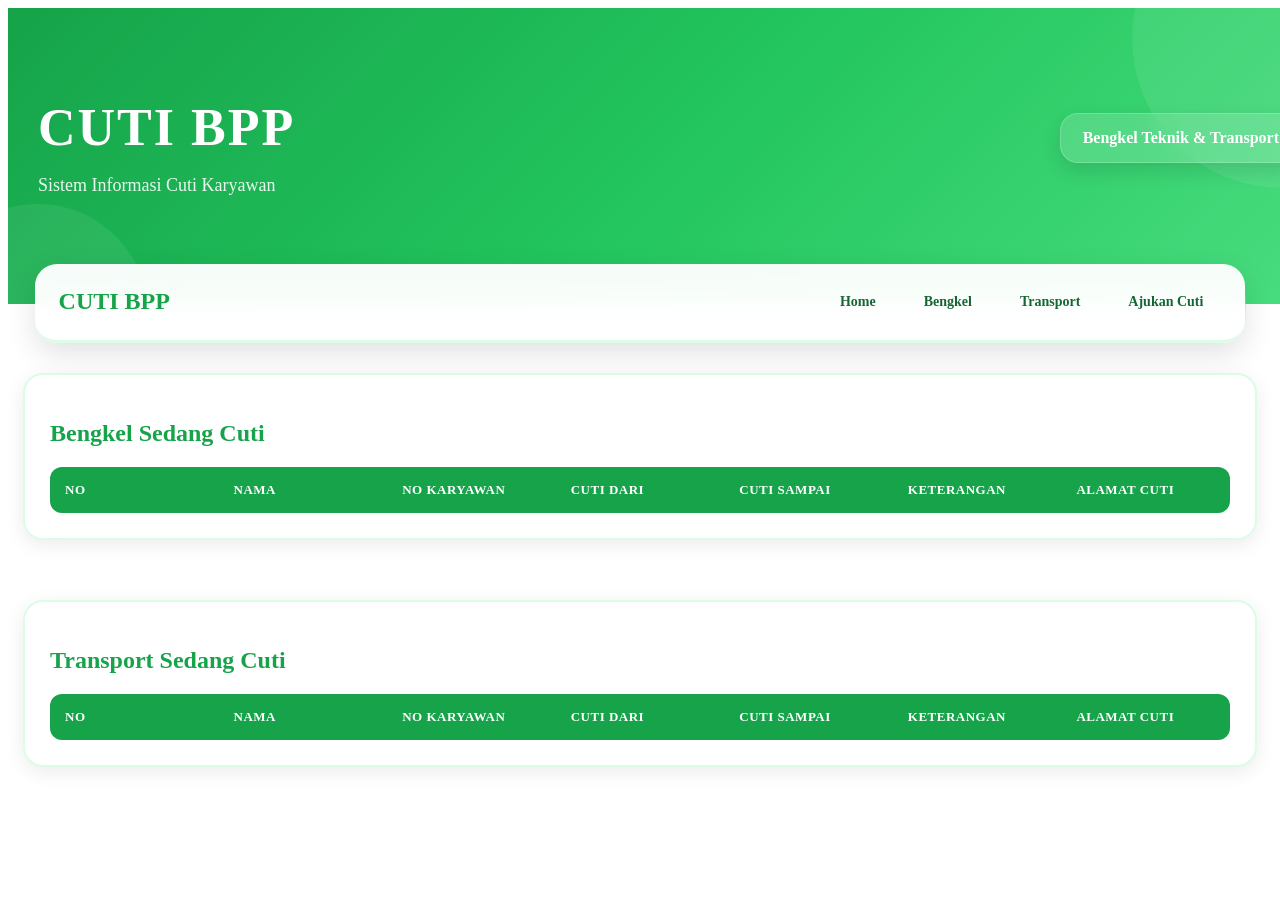
==== commit 11087412: "Update index.html" ====
--- a/index.html
+++ b/index.html
@@ -146,7 +146,7 @@
               <th>CUTI DARI</th>
               <th>CUTI SAMPAI</th>
               <th>KETERANGAN</th>
-              <th>DIBUAT</th>
+              <th>ALAMAT CUTI</th>
             </tr>
 
           </thead>
